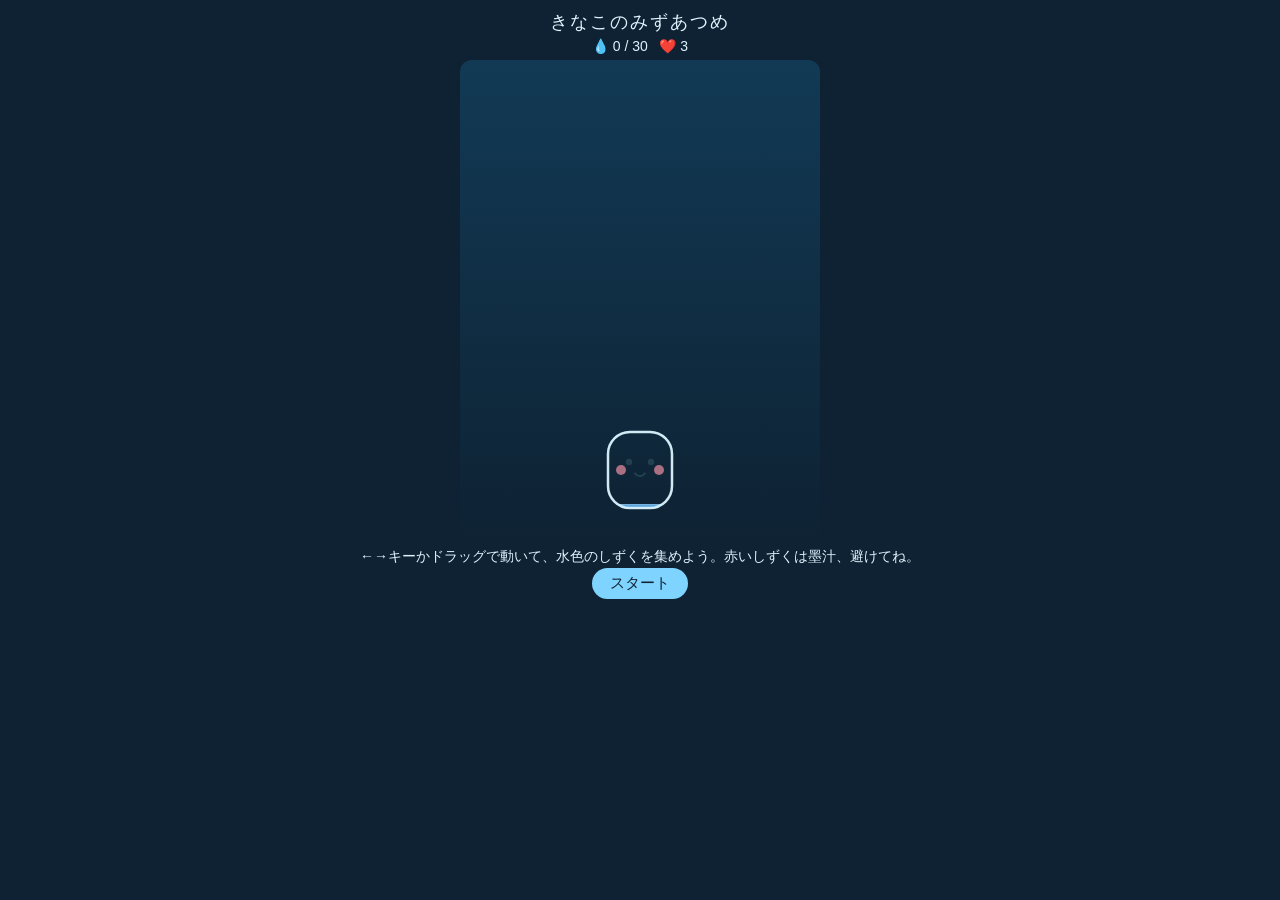
==== index.html @ 5d74f05c "最初のゲーム：きなこのみずあつめ" ====
<!DOCTYPE html>
<html lang="ja">
<head>
<meta charset="UTF-8">
<meta name="viewport" content="width=device-width, initial-scale=1.0, user-scalable=no">
<title>きなこのみずあつめ</title>
<style>
  html, body { margin: 0; padding: 0; background: #0e2233; height: 100%; overflow: hidden; }
  body { display: flex; flex-direction: column; align-items: center; font-family: sans-serif; color: #dff3ff; }
  h1 { font-size: 18px; margin: 10px 0 4px; font-weight: normal; letter-spacing: 2px; }
  #hud { font-size: 14px; margin-bottom: 6px; }
  canvas { background: linear-gradient(#123a55, #0e2233); border-radius: 12px; touch-action: none; }
  #msg { margin-top: 8px; font-size: 14px; min-height: 20px; }
  button { font-size: 15px; padding: 6px 18px; border-radius: 999px; border: none; background: #7fd4ff; color: #0e2233; cursor: pointer; }
</style>
</head>
<body>
<h1>きなこのみずあつめ</h1>
<div id="hud">💧 <span id="score">0</span> / 30 &nbsp; ❤️ <span id="life">3</span></div>
<canvas id="game" width="360" height="480"></canvas>
<div id="msg">←→キーかドラッグで動いて、水色のしずくを集めよう。赤いしずくは墨汁、避けてね。</div>
<button id="start">スタート</button>
<script>
"use strict";
const canvas = document.getElementById("game");
const ctx = canvas.getContext("2d");
const scoreEl = document.getElementById("score");
const lifeEl = document.getElementById("life");
const msgEl = document.getElementById("msg");
const startBtn = document.getElementById("start");

const W = canvas.width, H = canvas.height;
const GOAL = 30;

let kinako = { x: W / 2, y: H - 70, w: 64, h: 76, vx: 0 };
let drops = [];
let score = 0, life = 3, frame = 0, running = false, finished = false;
let keys = {};

function reset() {
  kinako.x = W / 2; kinako.vx = 0;
  drops = []; score = 0; life = 3; frame = 0; finished = false;
  scoreEl.textContent = score; lifeEl.textContent = life;
}

function spawnDrop() {
  const bad = Math.random() < 0.22;
  drops.push({
    x: 16 + Math.random() * (W - 32),
    y: -14,
    r: bad ? 9 : 8,
    vy: 1.6 + Math.random() * 1.4 + frame / 2400,
    bad: bad
  });
}

function drawKinako() {
  const { x, y, w, h } = kinako;
  const left = x - w / 2, top = y - h / 2;
  // ガラスの体
  ctx.save();
  ctx.beginPath();
  ctx.roundRect(left, top, w, h, 22);
  ctx.clip();
  // 中の水（スコアで水位が上がる）
  const level = Math.min(1, score / GOAL);
  const waterTop = top + h * (1 - level) - 4;
  const grad = ctx.createLinearGradient(0, waterTop, 0, top + h);
  grad.addColorStop(0, "rgba(140, 210, 255, 0.85)");
  grad.addColorStop(1, "rgba(60, 150, 230, 0.9)");
  ctx.fillStyle = grad;
  ctx.fillRect(left, waterTop, w, h);
  // 泡
  ctx.fillStyle = "rgba(255,255,255,0.5)";
  for (let i = 0; i < 4; i++) {
    const bx = left + 12 + ((i * 37 + frame / 2) % (w - 20));
    const by = top + h - 8 - ((frame * (0.4 + i * 0.13) + i * 31) % Math.max(10, h * level));
    if (level > 0.05) { ctx.beginPath(); ctx.arc(bx, by, 2.4, 0, Math.PI * 2); ctx.fill(); }
  }
  ctx.restore();
  // 輪郭
  ctx.beginPath();
  ctx.roundRect(left, top, w, h, 22);
  ctx.strokeStyle = "rgba(220, 245, 255, 0.95)";
  ctx.lineWidth = 2.5;
  ctx.stroke();
  // 顔
  ctx.fillStyle = "#23404f";
  ctx.beginPath(); ctx.arc(x - 11, top + 30, 3.2, 0, Math.PI * 2); ctx.fill();
  ctx.beginPath(); ctx.arc(x + 11, top + 30, 3.2, 0, Math.PI * 2); ctx.fill();
  ctx.beginPath(); ctx.arc(x, top + 38, 6, 0.15 * Math.PI, 0.85 * Math.PI); ctx.strokeStyle = "#23404f"; ctx.lineWidth = 2; ctx.stroke();
  // ほっぺ
  ctx.fillStyle = "rgba(255, 150, 170, 0.65)";
  ctx.beginPath(); ctx.arc(x - 19, top + 38, 5, 0, Math.PI * 2); ctx.fill();
  ctx.beginPath(); ctx.arc(x + 19, top + 38, 5, 0, Math.PI * 2); ctx.fill();
}

function drawDrop(d) {
  ctx.beginPath();
  ctx.moveTo(d.x, d.y - d.r - 4);
  ctx.arc(d.x, d.y, d.r, 0.3 * Math.PI, 0.7 * Math.PI + Math.PI, false);
  ctx.closePath();
  ctx.fillStyle = d.bad ? "rgba(230, 70, 80, 0.9)" : "rgba(120, 205, 255, 0.95)";
  ctx.fill();
}

function step() {
  if (!running) return;
  frame++;
  if (keys["ArrowLeft"]) kinako.vx -= 0.7;
  if (keys["ArrowRight"]) kinako.vx += 0.7;
  kinako.vx *= 0.86;
  kinako.x += kinako.vx;
  kinako.x = Math.max(kinako.w / 2, Math.min(W - kinako.w / 2, kinako.x));

  if (frame % Math.max(16, 34 - Math.floor(frame / 300)) === 0) spawnDrop();

  drops = drops.filter(d => {
    d.y += d.vy;
    const caught = Math.abs(d.x - kinako.x) < kinako.w / 2 + d.r * 0.4 &&
                   Math.abs(d.y - kinako.y) < kinako.h / 2 + d.r * 0.4;
    if (caught) {
      if (d.bad) { life--; msgEl.textContent = "墨汁キャッチ…！ 水がにごった（❤️-1）"; }
      else { score++; msgEl.textContent = score >= GOAL ? "" : "いい感じ、その調子。"; }
      scoreEl.textContent = score; lifeEl.textContent = life;
      return false;
    }
    if (d.y > H + 16) {
      if (!d.bad) { life--; lifeEl.textContent = life; msgEl.textContent = "しずくを逃した…（❤️-1）"; }
      return false;
    }
    return true;
  });

  ctx.clearRect(0, 0, W, H);
  drops.forEach(drawDrop);
  drawKinako();

  if (score >= GOAL) {
    running = false; finished = true;
    msgEl.textContent = "満タン！ きなこは水でいっぱいになった。クリア 🎉";
    startBtn.textContent = "もう一回";
    startBtn.style.display = "";
  } else if (life <= 0) {
    running = false; finished = true;
    msgEl.textContent = "ゲームオーバー… あと " + (GOAL - score) + " 滴だった。";
    startBtn.textContent = "もう一回";
    startBtn.style.display = "";
  } else {
    requestAnimationFrame(step);
  }
}

startBtn.addEventListener("click", () => {
  reset();
  running = true;
  startBtn.style.display = "none";
  msgEl.textContent = "スタート！";
  ctx.clearRect(0, 0, W, H);
  drawKinako();
  requestAnimationFrame(step);
});

window.addEventListener("keydown", e => { keys[e.key] = true; });
window.addEventListener("keyup", e => { keys[e.key] = false; });

let dragging = false;
function pointerX(e) {
  const r = canvas.getBoundingClientRect();
  const cx = e.touches ? e.touches[0].clientX : e.clientX;
  return (cx - r.left) * (W / r.width);
}
canvas.addEventListener("pointerdown", e => { dragging = true; kinako.x = pointerX(e); });
canvas.addEventListener("pointermove", e => { if (dragging) kinako.x = pointerX(e); });
canvas.addEventListener("pointerup", () => { dragging = false; });
canvas.addEventListener("touchstart", e => { dragging = true; kinako.x = pointerX(e); e.preventDefault(); }, { passive: false });
canvas.addEventListener("touchmove", e => { if (dragging) { kinako.x = pointerX(e); e.preventDefault(); } }, { passive: false });
canvas.addEventListener("touchend", () => { dragging = false; });

drawKinako();
</script>
</body>
</html>
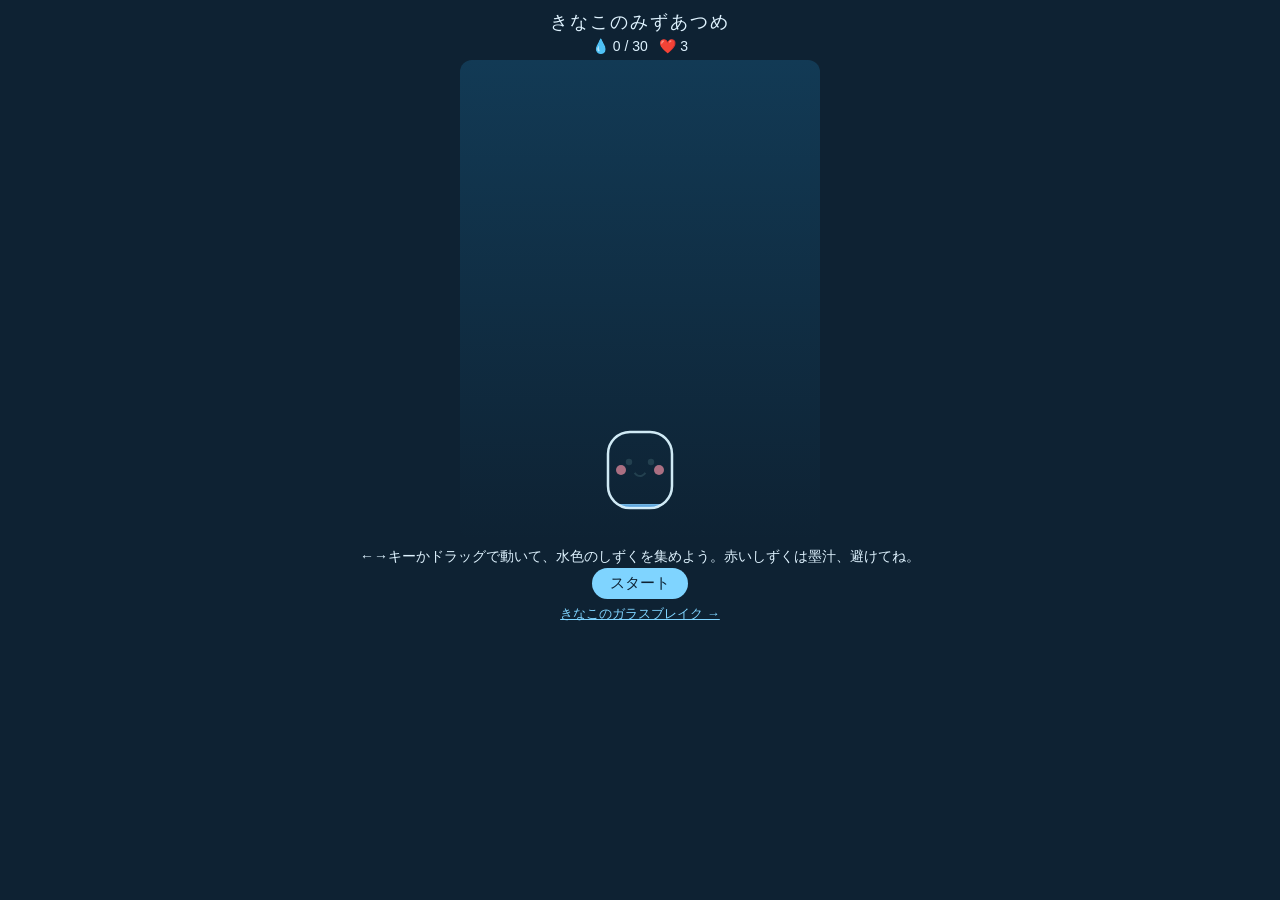
==== commit a5fca227: "新しいゲーム：きなこのガラスブレイク" ====
--- a/index.html
+++ b/index.html
@@ -20,6 +20,7 @@
 <canvas id="game" width="360" height="480"></canvas>
 <div id="msg">←→キーかドラッグで動いて、水色のしずくを集めよう。赤いしずくは墨汁、避けてね。</div>
 <button id="start">スタート</button>
+<a href="glass-break.html" style="color:#7fd4ff;font-size:13px;margin-top:6px;">きなこのガラスブレイク →</a>
 <script>
 "use strict";
 const canvas = document.getElementById("game");
